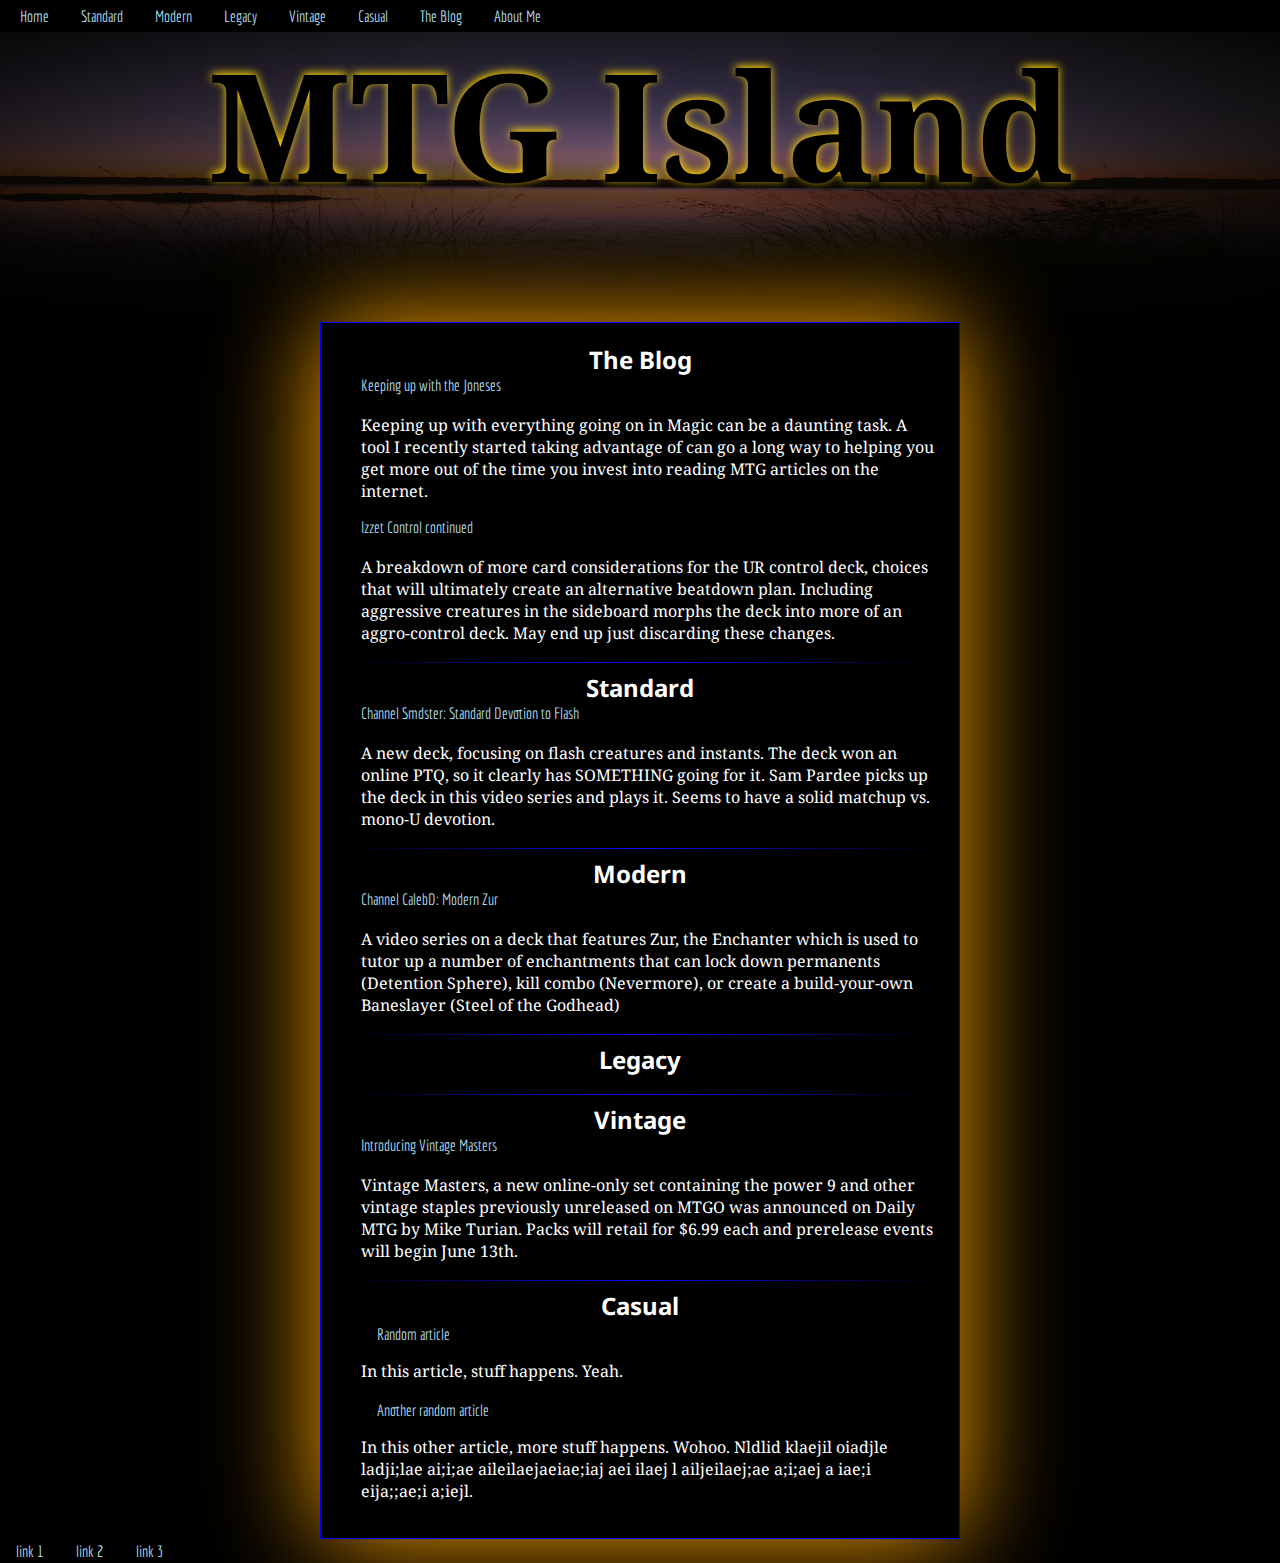
==== index.html @ 4e2850ab "initial commit.  made some changes.  TODO: make dropdown menu using media queries.  Continue reworki" ====
<!DOCTYPE HTML>
<html>
<head>
	<meta http-equiv="Content-Type" content="text/html; charset=utf-8"/>
	
	<title>MTG Island</title>
	
	<link rel="stylesheet" href="css/normalize.css" type="text/css" media="screen">
	<link rel="stylesheet" href="css/grid.css" type="text/css" media="screen">
	<link rel="stylesheet" href="css/style.css" type="text/css" media="screen">
	<link href='http://fonts.googleapis.com/css?family=Nunito' rel='stylesheet' type='text/css'>
	<link href='http://fonts.googleapis.com/css?family=Droid+Sans:400,700|Economica:400,700|Droid+Serif:400,700' rel='stylesheet' type='text/css'>
</head>
<body class="container clearfix">

	<ul class="nav">
		<li><a href="index.html">Home</a></li>
		<li><a href="pages/standard.html">Standard</a></li>
		<li><a href="pages/modern.html">Modern</a></li>
		<li><a href="pages/legacy.html">Legacy</a></li>
		<li><a href="pages/vintage.html">Vintage</a></li>
		<li><a href="pages/casual.html">Casual</a></li>
		<li><a href="#">The Blog</a></li>
		<li><a href="pages/aboutme.html">About Me</a></li>
	</ul>
	<br>
	
	<div class="site-heading">MTG Island</div>
	
	<div class="content">
		<div><h2 class="sub-heading">The Blog</h2></div>
		<div class="preview"><a href="http://dispellingreality.blogspot.com/2013/12/mtg-and-modern-era-keeping-up-with.html" title="Keeping up with the Joneses" class="link">Keeping up with the Joneses</a><br>
			<p>Keeping up with everything going on in Magic can be a daunting task.  A tool I recently started taking advantage of can go a long way to helping you get more out of the time you invest into reading MTG articles on the internet.</p></div>
		<div class="preview"><a href="http://dispellingreality.blogspot.com/2013/12/izzet-control-continued.html" title="Izzet Control continued" class="link">Izzet Control continued</a><br>
			<p>A breakdown of more card considerations for the UR control deck, choices that will ultimately create an alternative beatdown plan.  Including aggressive creatures in the sideboard morphs the deck into more of an aggro-control deck.  
			May end up just discarding these changes.</p></div>
		<hr class="blue">
		<div><h2 class="sub-heading">Standard</h2></div>
		<div class="preview"><a href="http://www.channelfireball.com/videos/channel-smdster-standard-devoted-to-flash/" title="Channel Smdster: Standard Devoted to Flash" class="link">Channel Smdster: Standard Devotion to Flash</a><br>
			<p>A new deck, focusing on flash creatures and instants.  The deck won an online PTQ, so it clearly has SOMETHING going for it.  Sam Pardee picks up the deck in this video series and plays it.  Seems to have a solid matchup vs. mono-U devotion. </p></div>
		<hr class="blue">
		<div><h2 class="sub-heading">Modern</h2></div>
		<div class="preview"><a href="http://www.channelfireball.com/videos/channel-calebd-modern-zur/" title="Channel CalebD: Modern Zur" class="link">Channel CalebD: Modern Zur</a><br>
			<p>A video series on a deck that features Zur, the Enchanter which is used to tutor up a number of enchantments that can lock down permanents (Detention Sphere), kill combo (Nevermore), or create a build-your-own Baneslayer (Steel of the Godhead)</p></div>
		<hr class="blue">
		<div><h2 class="sub-heading">Legacy</h2></div>
		<hr class="blue">
		<div><h2 class="sub-heading">Vintage</h2></div>
		<div class="preview"><a href="https://www.wizards.com/Magic/Magazine/Article.aspx?x=mtg/daily/other/10212013/vintagemasters" title="Introducing Vintage Masters" class="link">Introducing Vintage Masters</a><br>
			<p>Vintage Masters, a new online-only set containing the power 9 and other vintage staples previously unreleased on MTGO was announced on Daily MTG by Mike Turian.  Packs will retail for $6.99 each and prerelease events will begin June 13th.<p></div>
		<hr class="blue">
		<div><h2 class="sub-heading">Casual</h2></div>
		<div class="preview"><a href="#">Random article</a><br>
			<p>In this article, stuff happens.  Yeah.</p>
		</div>
		<div class="preview"><a href="#">Another random article</a><br>
			<p>In this other article, more stuff happens.  Wohoo.  Nldlid klaejil oiadjle ladji;lae 
			ai;i;ae aileilaejaeiae;iaj aei ilaej l  ailjeilaej;ae a;i;aej a iae;i eija;;ae;i a;iejl.</p>
		</div>
	</div>
	<div class="footer">
		<a href="#" title="random link">link 1</a>
		<a href="#" title="random link">link 2</a>
		<a href="#" title="random link">link 3</a>
	</div>

</body>

</html>
---- css/grid.css ----
.nav {
	position: fixed;
	display: block;
	width: 100%;
}

.nav li {
	float: left;
}

.content {
	margin-left: 25%;
	margin-right: 25%;
}

.clear {
	clear:both;
	display:block;
	overflow:hidden;
	visibility:hidden;
	width:0;
	height:0;
}
.site-heading {
	width: 100%;
}

@media only screen and (max-width: 400px) {
	.content {
		margin-left: 5%;
		margin-right: 5%;
	}
}

@media only screen and (max-width: 800px) {
	.content {
		margin-left: 10%;
		margin-right: 10%;
	}
	
	div,
	a,
	p,
	h1,
	h2 {
		padding-top: 0.5em;
	}
	.site-heading {
		font-size: 20em;
	}
}


.clearfix:after {
	clear:both;
	content:' ';
	display:block;
	font-size:0;
	line-height:0;
	visibility:hidden;
	width:0;
	height:0;
}

* html .clearfix,
*:first-child+html .clearfix {
	zoom:1;
}
---- css/style.css ----
.content {
	box-shadow: 0px 0px 100px orange;
	padding: 20px;
	border: 1px solid blue;
}
body,
.nav {
	font-family: "Droid Serif", serif;
	background: #000;
	color: #fff;
}


ul.nav {
	font-family: "Economica", "Droid Sans", sans-serif;
	margin: 0 0 0 0;
	list-style: none;
	text-align: center;
	padding: 0.25em;

}

a {
	text-decoration: none;
	color: lightblue;
	transition: 1.5s;
	float: left;
	font-family: "Economica", "Droid Sans", sans-serif;
	padding: 0.2em 1em;
}

.link {
	/*NOTE: THIS IS FOR LINKS WITHIN THE CONTENT AREA, NOT FOR NAV OR LINKS AT BOTTOM OF PAGE */
	padding: 0.02em;
	border: none;
}


a:hover {
	text-decoration: underline;
	color: crimson;
	transform: color 1s;
	transform: background 1s;
}

h1 {
	
}

hr {
    border: 0;
    height: 1px;
	margin-top: 3%;
    background: transparent;
    background-image: -webkit-linear-gradient(left, transparent, rgb(10, 10, 255), transparent); 
    background-image:    -moz-linear-gradient(left, transparent, rgb(10, 10, 255), transparent); 
    background-image:     -ms-linear-gradient(left, transparent, rgb(10, 10, 255), transparent); 
    background-image:      -o-linear-gradient(left, transparent, rgb(10, 10, 255), transparent); 
}

.site-heading {
	font-weight: bold;
	background: -webkit-radial-gradient(transparent, rgba(0,0,0,0.9)), -webkit-linear-gradient(transparent, rgba(0,0,0,0.9)), 
				-webkit-radial-gradient(closest-side, transparent, rgba(255, 210, 0, 0.1)), url("img/islandsunset_free.jpg"), darkblue;
	background: -moz-radial-gradient(transparent, rgba(0,0,0,0.9)), -moz-linear-gradient(transparent, rgba(0,0,0,0.9) 90%), 
				-moz-radial-gradient(closest-side, transparent, rgba(255, 210, 0, 0.1)), url("img/islandsunset_free.jpg"), darkblue;
	background: -ms-radial-gradient(transparent, rgba(0,0,0,0.9)), -ms-linear-gradient(transparent, rgba(0,0,0,0.9) 90%), 
				-ms-radial-gradient(closest-side, transparent, rgba(255, 210, 0, 0.1)), url("img/islandsunset_free.jpg"), darkblue;
	background: -o-radial-gradient(transparent, rgba(0,0,0,0.9)), -o-linear-gradient(transparent, rgba(0,0,0,0.9) 90%), 
				-o-radial-gradient(closest-side, transparent, rgba(255, 210, 0, 0.1)), url("img/islandsunset_free.jpg"), darkblue;		
	background-size: 100% 100%;
	max-height: 300px;
	text-align: center;
	font-size: 9.375em;  /*200px*/
	color: black;
	height: 10.5em;
	text-shadow: 0px -2px 8px gold;
	
}
.sub-heading {
	font-weight: bold;
	font-family: "Droid Sans", sans-serif;
	text-align: center;
}

.preview {
	margin-left: 1.25em;
}

.preview:hover {
	
}
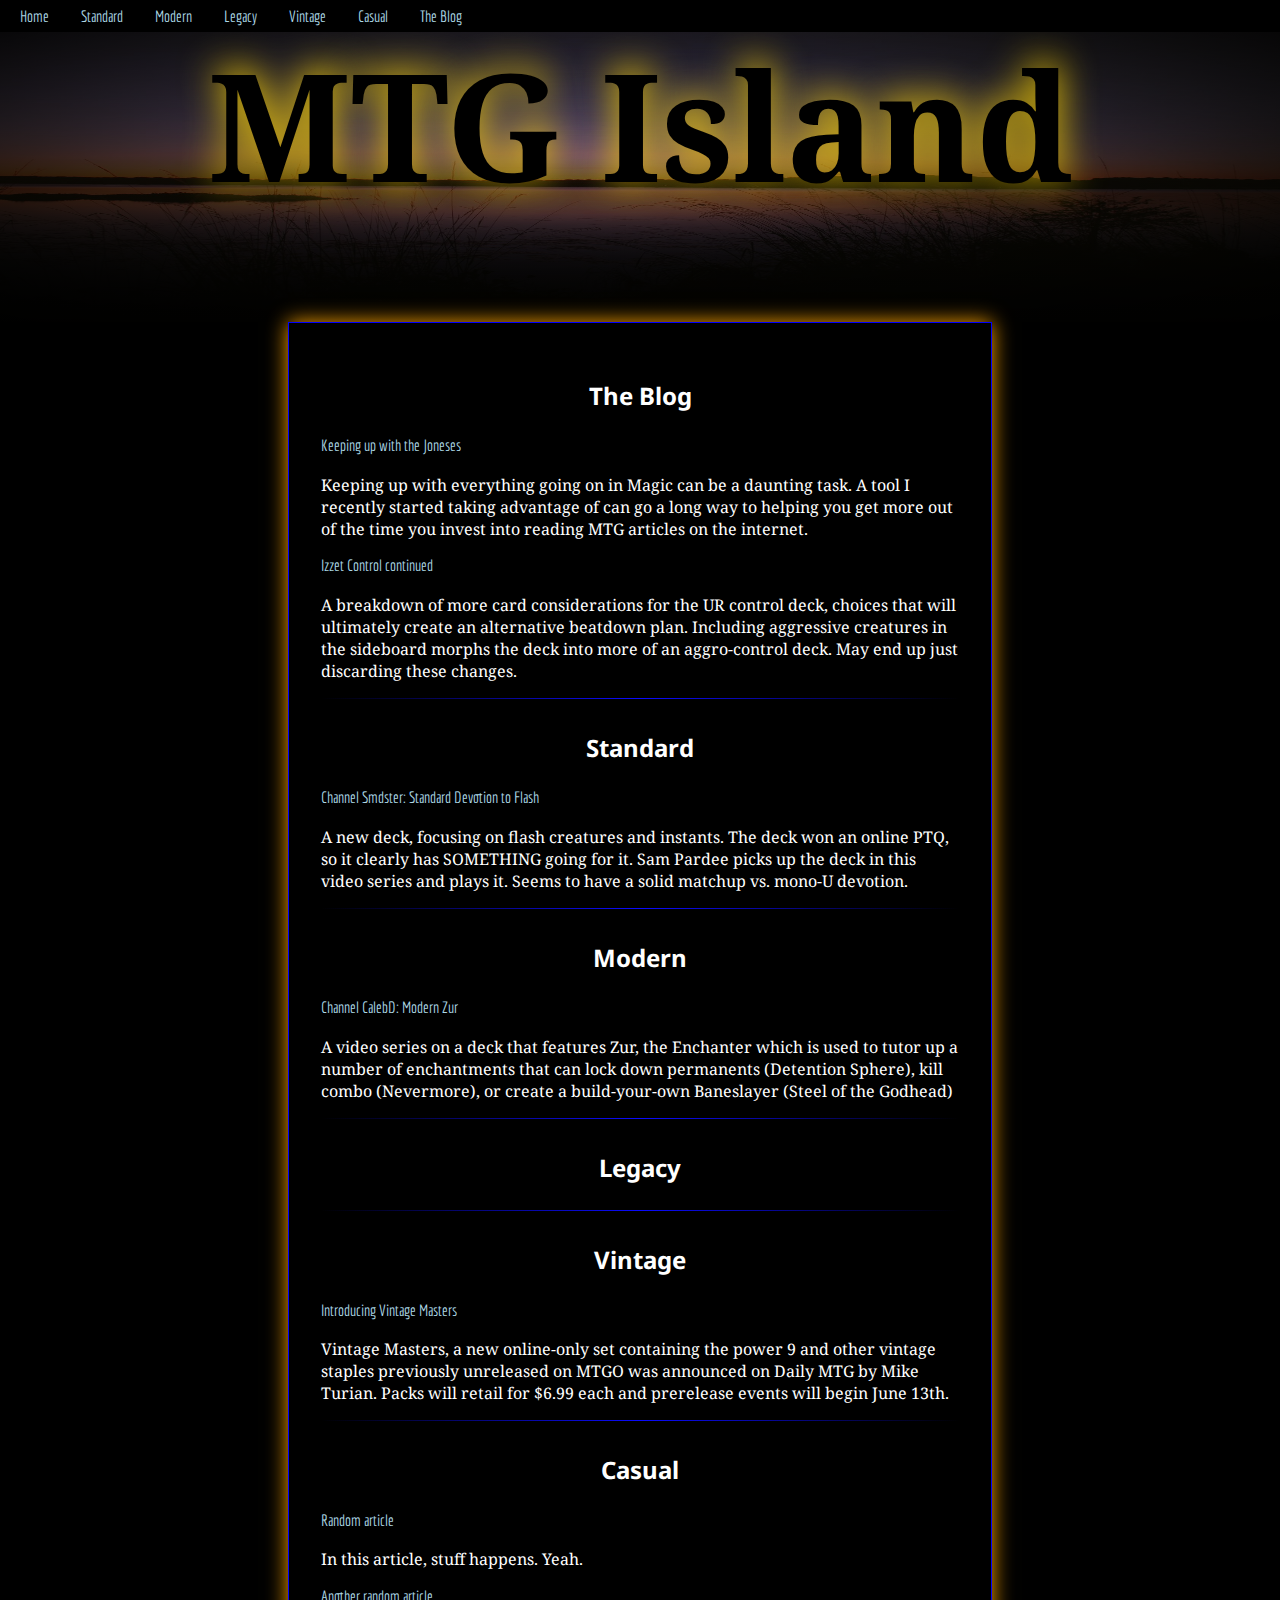
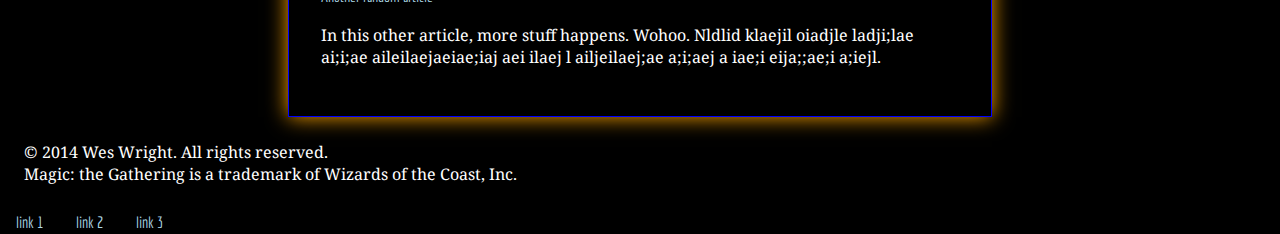
==== commit 54d8b11a: "made links work, found vers. w/ media queries intact,which ididnt have at the job fair last night >." ====
--- a/index.html
+++ b/index.html
@@ -15,48 +15,50 @@
 
 	<ul class="nav">
 		<li><a href="index.html">Home</a></li>
-		<li><a href="pages/standard.html">Standard</a></li>
-		<li><a href="pages/modern.html">Modern</a></li>
-		<li><a href="pages/legacy.html">Legacy</a></li>
-		<li><a href="pages/vintage.html">Vintage</a></li>
-		<li><a href="pages/casual.html">Casual</a></li>
-		<li><a href="#">The Blog</a></li>
-		<li><a href="pages/aboutme.html">About Me</a></li>
+		<li><a href="#standard">Standard</a></li>
+		<li><a href="#modern">Modern</a></li>
+		<li><a href="#legacy">Legacy</a></li>
+		<li><a href="#vintage">Vintage</a></li>
+		<li><a href="#casual">Casual</a></li>
+		<li><a href="http://dispellingreality.blogspot.com">The Blog</a></li>
 	</ul>
 	<br>
 	
 	<div class="site-heading">MTG Island</div>
 	
 	<div class="content">
-		<div><h2 class="sub-heading">The Blog</h2></div>
+		<div><h2 class="sub-heading" id="theblog">The Blog</h2></div>
 		<div class="preview"><a href="http://dispellingreality.blogspot.com/2013/12/mtg-and-modern-era-keeping-up-with.html" title="Keeping up with the Joneses" class="link">Keeping up with the Joneses</a><br>
 			<p>Keeping up with everything going on in Magic can be a daunting task.  A tool I recently started taking advantage of can go a long way to helping you get more out of the time you invest into reading MTG articles on the internet.</p></div>
 		<div class="preview"><a href="http://dispellingreality.blogspot.com/2013/12/izzet-control-continued.html" title="Izzet Control continued" class="link">Izzet Control continued</a><br>
 			<p>A breakdown of more card considerations for the UR control deck, choices that will ultimately create an alternative beatdown plan.  Including aggressive creatures in the sideboard morphs the deck into more of an aggro-control deck.  
 			May end up just discarding these changes.</p></div>
 		<hr class="blue">
-		<div><h2 class="sub-heading">Standard</h2></div>
+		<div><h2 class="sub-heading" id="standard">Standard</h2></div>
 		<div class="preview"><a href="http://www.channelfireball.com/videos/channel-smdster-standard-devoted-to-flash/" title="Channel Smdster: Standard Devoted to Flash" class="link">Channel Smdster: Standard Devotion to Flash</a><br>
 			<p>A new deck, focusing on flash creatures and instants.  The deck won an online PTQ, so it clearly has SOMETHING going for it.  Sam Pardee picks up the deck in this video series and plays it.  Seems to have a solid matchup vs. mono-U devotion. </p></div>
 		<hr class="blue">
-		<div><h2 class="sub-heading">Modern</h2></div>
+		<div><h2 class="sub-heading" id="modern">Modern</h2></div>
 		<div class="preview"><a href="http://www.channelfireball.com/videos/channel-calebd-modern-zur/" title="Channel CalebD: Modern Zur" class="link">Channel CalebD: Modern Zur</a><br>
 			<p>A video series on a deck that features Zur, the Enchanter which is used to tutor up a number of enchantments that can lock down permanents (Detention Sphere), kill combo (Nevermore), or create a build-your-own Baneslayer (Steel of the Godhead)</p></div>
 		<hr class="blue">
-		<div><h2 class="sub-heading">Legacy</h2></div>
+		<div><h2 class="sub-heading" id="legacy">Legacy</h2></div>
 		<hr class="blue">
-		<div><h2 class="sub-heading">Vintage</h2></div>
+		<div><h2 class="sub-heading" id="vintage">Vintage</h2></div>
 		<div class="preview"><a href="https://www.wizards.com/Magic/Magazine/Article.aspx?x=mtg/daily/other/10212013/vintagemasters" title="Introducing Vintage Masters" class="link">Introducing Vintage Masters</a><br>
 			<p>Vintage Masters, a new online-only set containing the power 9 and other vintage staples previously unreleased on MTGO was announced on Daily MTG by Mike Turian.  Packs will retail for $6.99 each and prerelease events will begin June 13th.<p></div>
 		<hr class="blue">
-		<div><h2 class="sub-heading">Casual</h2></div>
-		<div class="preview"><a href="#">Random article</a><br>
+		<div><h2 class="sub-heading" id="casual">Casual</h2></div>
+		<div class="preview"><a href="#" class="link">Random article</a><br>
 			<p>In this article, stuff happens.  Yeah.</p>
 		</div>
-		<div class="preview"><a href="#">Another random article</a><br>
+		<div class="preview"><a href="#" class="link">Another random article</a><br>
 			<p>In this other article, more stuff happens.  Wohoo.  Nldlid klaejil oiadjle ladji;lae 
 			ai;i;ae aileilaejaeiae;iaj aei ilaej l  ailjeilaej;ae a;i;aej a iae;i eija;;ae;i a;iejl.</p>
 		</div>
+	</div>
+	<div class="copyright">&copy; 2014 Wes Wright.  All rights reserved.<br>
+		Magic: the Gathering is a trademark of Wizards of the Coast, Inc.
 	</div>
 	<div class="footer">
 		<a href="#" title="random link">link 1</a>
--- a/css/grid.css
+++ b/css/grid.css
@@ -13,8 +13,8 @@
 }
 
 .content {
-	margin-left: 25%;
-	margin-right: 25%;
+	margin-left: 22.5%;
+	margin-right: 22.5%;
 }
 
 .clear {
@@ -38,8 +38,8 @@
 
 @media only screen and (max-width: 800px) {
 	.content {
-		margin-left: 10%;
-		margin-right: 10%;
+		margin-left: 15%;
+		margin-right: 15%;
 	}
 	
 	div,
@@ -48,9 +48,6 @@
 	h1,
 	h2 {
 		padding-top: 0.5em;
-	}
-	.site-heading {
-		font-size: 20em;
 	}
 }
 
--- a/css/style.css
+++ b/css/style.css
@@ -1,9 +1,9 @@
 
 
 .content {
-	box-shadow: 0px 0px 100px orange;
-	padding: 20px;
+	box-shadow: 0px 0px 20px orange;
 	border: 1px solid blue;
+	padding: 2em;
 }
 body,
 .nav {
@@ -32,27 +32,25 @@
 }
 
 .link {
-	/*NOTE: THIS IS FOR LINKS WITHIN THE CONTENT AREA, NOT FOR NAV OR LINKS AT BOTTOM OF PAGE */
+	/*NOTE: THIS IS FOR LINKS WITHIN THE CONTENT AREA*/
 	padding: 0.02em;
 	border: none;
 }
 
+p {
+	padding-bottom: 1 em;
+}
 
 a:hover {
 	text-decoration: underline;
 	color: crimson;
-	transform: color 1s;
-	transform: background 1s;
-}
-
-h1 {
-	
+	transform: 1s;
 }
 
 hr {
     border: 0;
-    height: 1px;
-	margin-top: 3%;
+    height: 1px; /*This is acceptable since it's a horizontal rule*/
+	margin-top: 0.15em;
     background: transparent;
     background-image: -webkit-linear-gradient(left, transparent, rgb(10, 10, 255), transparent); 
     background-image:    -moz-linear-gradient(left, transparent, rgb(10, 10, 255), transparent); 
@@ -71,26 +69,51 @@
 	background: -o-radial-gradient(transparent, rgba(0,0,0,0.9)), -o-linear-gradient(transparent, rgba(0,0,0,0.9) 90%), 
 				-o-radial-gradient(closest-side, transparent, rgba(255, 210, 0, 0.1)), url("img/islandsunset_free.jpg"), darkblue;		
 	background-size: 100% 100%;
-	max-height: 300px;
+	max-height: 2em;
 	text-align: center;
 	font-size: 9.375em;  /*200px*/
 	color: black;
 	height: 10.5em;
-	text-shadow: 0px -2px 8px gold;
+	text-shadow: 0em -0.025em 0.25em gold;
 	
 }
 .sub-heading {
 	font-weight: bold;
 	font-family: "Droid Sans", sans-serif;
 	text-align: center;
+	padding: 1em;
 }
 
-.preview {
-	margin-left: 1.25em;
+.copyright {
+	padding: 1.5em;
 }
 
-.preview:hover {
-	
+@media only screen and (max-width: 900px) {
+	.site-heading {
+		font-size: 75px;
+		margin-bottom:20px;
+		margin-top: 40px;
+	}
+	ul li {
+		margin: 10px;
+	}
+}
+
+
+@media only screen and (max-width: 800px) {
+	.site-heading {
+
+	}
+}
+
+@media only screen and (max-width: 400px) {
+	html {
+		font-size: 12px;
+	}
+	.site-heading {
+		font-size: 50px;
+		margin-bottom: 10px;
+	}
 }
 
 
@@ -101,6 +124,3 @@
 
 
 
-
-
-
